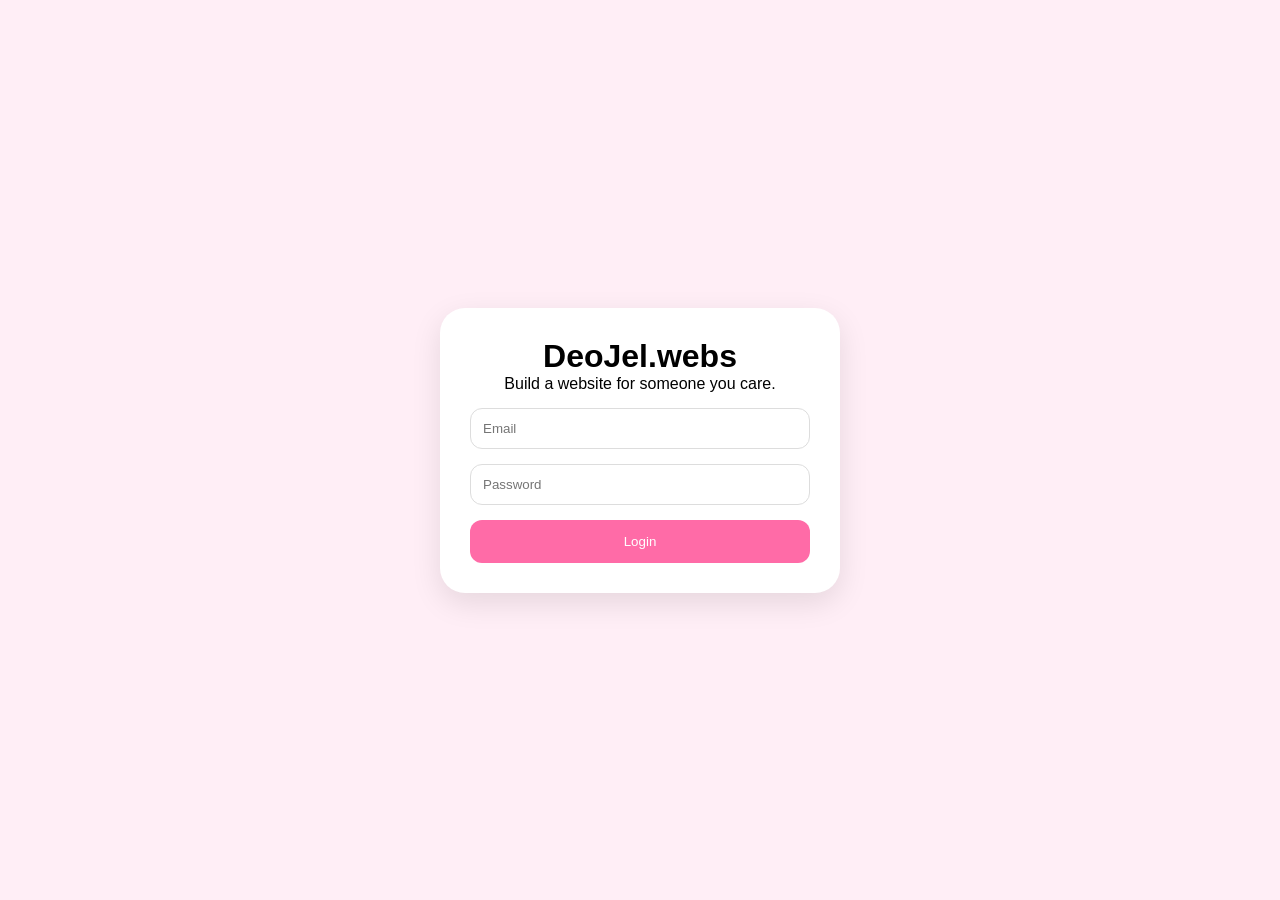
==== index.html @ 0068aec0 "Rename login.html to index.html" ====
<!DOCTYPE html>
<html lang="id">
<head>
<meta charset="UTF-8">
<meta name="viewport" content="width=device-width, initial-scale=1.0">
<title>DeoJel Login</title>

      <link rel="icon" type="image/png" href="WhatsApp Image 2026-07-09 at 10.45.53-modified.png">
<link rel="stylesheet" href="styles.css">
</head>

<body>

<div class="login-container">

    <div class="login-card">
        <h1>DeoJel.webs</h1>

        <p>Build a website for someone you care.</p>

        <form id="loginForm">

            <input type="email" placeholder="Email" required>

            <input type="password" placeholder="Password" required>

            <button type="submit">Login</button>

        </form>

    </div>

</div>

<script src="login.js"></script>

</body>
</html>
---- styles.css ----
*{
    margin:0;
    padding:0;
    box-sizing:border-box;
    font-family:Poppins,sans-serif;
}

body{
    background:#ffeef6;
}

.login-container{
    min-height:100vh;
    display:flex;
    justify-content:center;
    align-items:center;
    padding:20px;
}

.login-card{
    width:100%;
    max-width:400px;
    background:white;
    border-radius:25px;
    padding:30px;
    text-align:center;
    box-shadow:0 10px 30px rgba(0,0,0,.1);
}

input,
textarea,
select{
    width:100%;
    margin-top:15px;
    padding:12px;
    border:1px solid #ddd;
    border-radius:12px;
}

button{
    width:100%;
    margin-top:15px;
    border:none;
    padding:14px;
    background:#ff6ba7;
    color:white;
    border-radius:12px;
    cursor:pointer;
}

.container{
    padding:40px;
}

.template-grid{
    margin-top:20px;
    display:grid;
    grid-template-columns:repeat(auto-fit,minmax(250px,1fr));
    gap:20px;
}

.template-card{
    background:white;
    border-radius:20px;
    padding:20px;
    text-align:center;
}

.builder-container{
    display:flex;
    min-height:100vh;
}

.left-panel{
    width:40%;
    padding:30px;
    background:white;
}

.preview-panel{
    flex:1;
    padding:30px;
    background:#fff6fb;
}

@media(max-width:768px){

    .builder-container{
        flex-direction:column;
    }

    .left-panel{
        width:100%;
    }

}
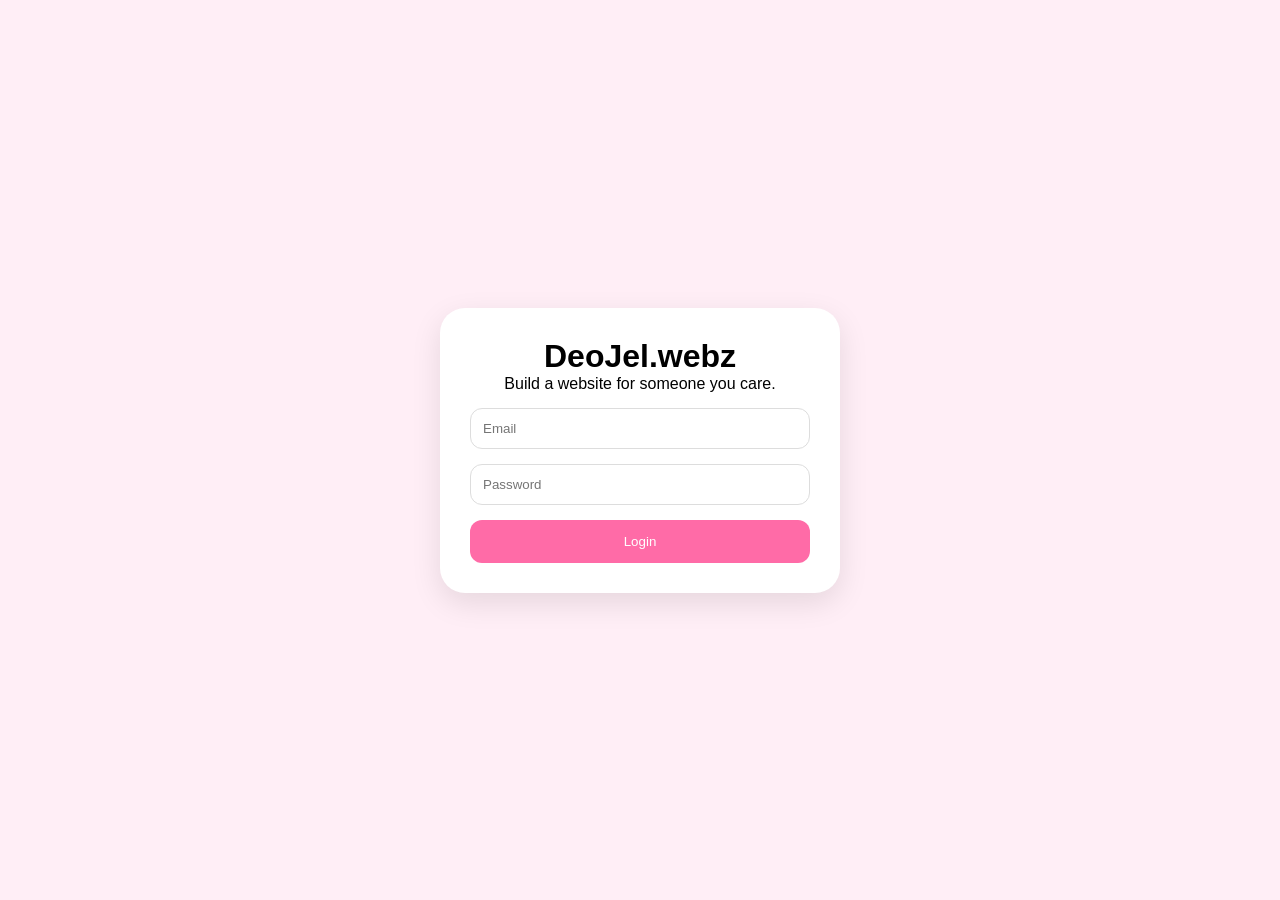
==== commit a29316dd: "Update index.html" ====
--- a/index.html
+++ b/index.html
@@ -14,7 +14,7 @@
 <div class="login-container">
 
     <div class="login-card">
-        <h1>DeoJel.webs</h1>
+        <h1>DeoJel.webz</h1>
 
         <p>Build a website for someone you care.</p>
 
